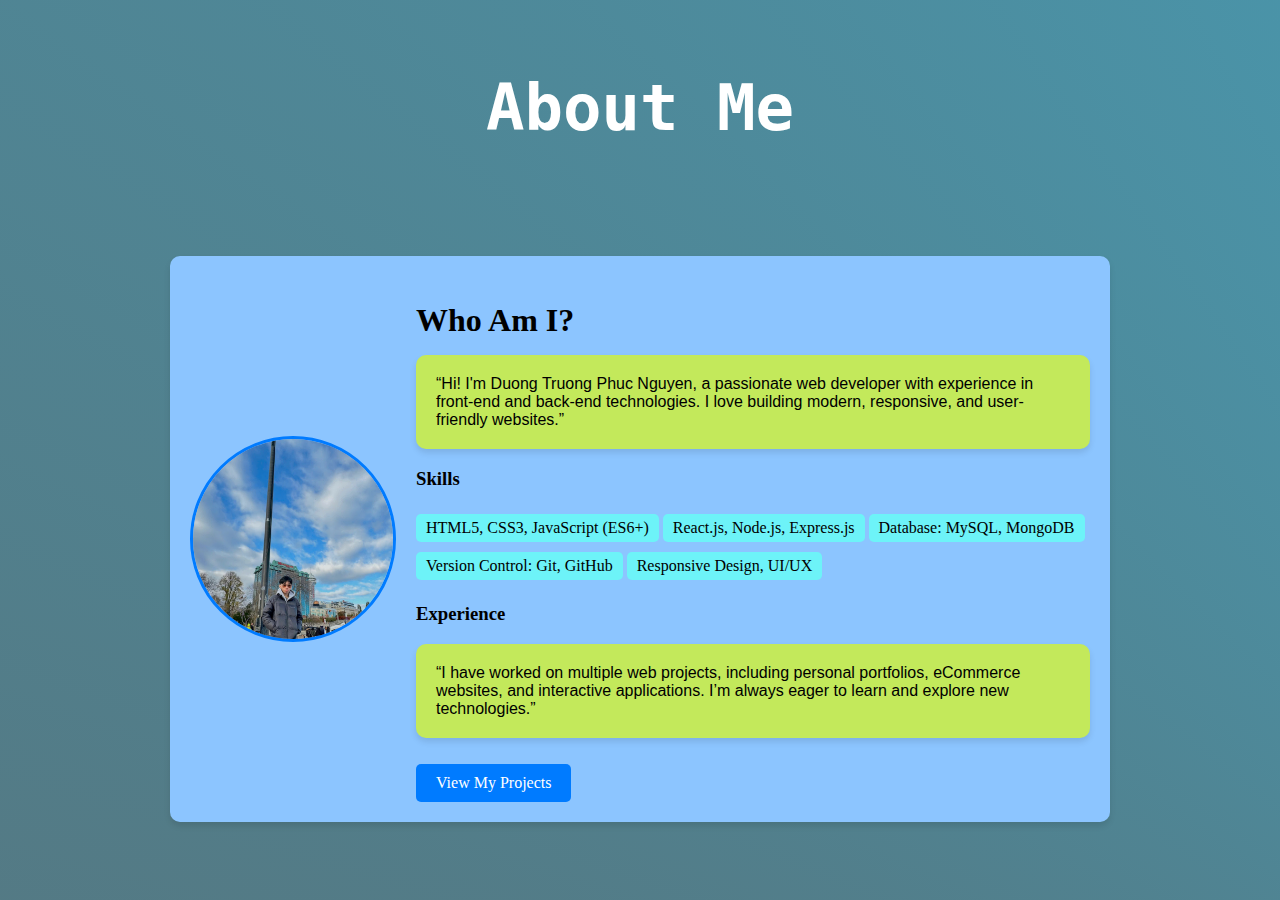
==== about.html @ 8a79f799 "mmm" ====
<!DOCTYPE html>
<html lang="en">

<head>
    <meta charset="UTF-8">
    <meta name="viewport" content="width=device-width, initial-scale=1.0">
    <title>About Me - My Portfolio</title>
    <link rel="stylesheet" href="css/style.css">
</head>

<body>
    <header>
        <h1>About Me</h1>
        <nav>
            <ul>

            </ul>
        </nav>
    </header>

    <main class="about-container">
        <section class="about-content">
            <img src="images/profile.jpg" alt="My Photo" class="profile-pic">
            <div class="about-text">
                <div class="intro">
                    <h2>Who Am I?</h2>
                    <p><q>Hi! I'm Duong Truong Phuc Nguyen, a passionate web developer with experience in
                            front-end
                            and
                            back-end technologies. I love building modern, responsive, and user-friendly websites.</q>
                    </p>
                </div>

                <h3>Skills</h3>
                <ul class="skills-list">
                    <li>HTML5, CSS3, JavaScript (ES6+)</li>
                    <li>React.js, Node.js, Express.js</li>
                    <li>Database: MySQL, MongoDB</li>
                    <li>Version Control: Git, GitHub</li>
                    <li>Responsive Design, UI/UX</li>
                </ul>

                <div class="experience">
                    <h3>Experience</h3>
                    <p><q>I have worked on multiple web projects, including personal portfolios, eCommerce websites, and
                            interactive applications. I’m always eager to learn and explore new technologies.</q></p>
                </div>

                <a href="projects.html" class="btn">View My Projects</a>
            </div>
        </section>
    </main>

</body>

</html>
---- css/style.css ----
@keyframes gradientAnimation {
    0% { background-position: 0% 50%; }
    50% { background-position: 100% 50%; }
    100% { background-position: 0% 50%; }
}

body {
    background: conic-gradient(from 45deg, #0b85ff, #5e5e5e, #3db6d8);
    background-size: 300% 300%;
    animation: gradientAnimation 6s ease infinite;
}

header {
    text-align: center; 
    font-family: "Poppins", sans-serif; 
    font-size: 2rem;
    font-weight: bold; 
    color: #ffffff; 
    padding: 20px 0; 
}


nav ul {
    list-style: none;
    padding: 0;
}

nav ul li {
    display: inline;
    margin: 0 15px;
}

nav ul li a {
    color: white;
    text-decoration: none;
    font-weight: bold;
}

form {
    max-width: 400px;
    margin: auto;
    text-align: left;
}

input, textarea, button {
    width: 100%;
    margin-bottom: 10px;
    padding: 8px;
}

.container {
    display: flex;
    justify-content: space-around;
    align-items: center;
    padding: 2rem;
    gap: 20px;
    background: conic-gradient(from 45deg, #0b85ff, #5e5e5e, #3db6d8);
}

h1{
    text-align: flex;
    display: fixed;
    width: 100%;
    font-family:  monospace;
    text-wrap: nowrap;
    overflow: hidden;
    animation: typing 5s steps(50) infinite;
}

@keyframes typing {
    from{
        width: 0ch;
    }
    to{
        width: 100ch;
    }
}

@keyframes backgroundChange {
    0% {
        background-color: #7e7e7e; 
    }
    50% {
        background-color: #00ff00; 
    }
    100% {
        background-color: #7e7e7e;
    }
}
@media screen and (max-width: 768px) {
    .container {
        flex-direction: column;
        align-items: stretch;
    }

    .section {
        width: 100%;
        margin-bottom: 20px;
    }

    .about-container {
        flex-direction: column;
        padding: 2rem;
    }

    .about-content {
        flex-direction: column;
        align-items: center;
    }

    .profile-pic {
        margin-bottom: 20px;
    }

    nav ul li {
        display: block;
        margin: 10px 0;
    }
}
.section:hover {
    transform: translateY(-20px);
    box-shadow: 0px 8px 12px rgba(0, 0, 0, 0.2);
}
.section {
    cursor: pointer;
    transition: all 1s ease;
    background: white;
    padding: 20px;
    border-radius: 10px;
    box-shadow: 0px 4px 6px rgba(0, 0, 0, 0.1);
    width: 33% 33% 33%;
    min-width: 250px;
    display: inline-block;
    margin: auto;
    animation: backgroundChange 20s ease infinite; 
}

.btn {
    display: inline-block;
    margin-top: 10px;
    padding: 10px 20px;
    background: #007BFF;
    color: white;
    text-decoration: none;
    border-radius: 5px;
}

li:hover::after{
    width: 100%;

}
.about-content {
    display: flex;
    align-items: center;
    max-width: 900px;
    background: linear-gradient(270deg, #8cc5ff, #8cc5ff, #8cc5ff);
    padding: 20px;
    border-radius: 10px;
    box-shadow: 0px 4px 6px rgba(0, 0, 0, 0.1);
    animation: aboutBackgroundChange 8s ease infinite;
}

@keyframes aboutBackgroundChange {
    0% {
        background-color: #273325; 
    }
    50% {
        background-color: #fda085; 
    }
    100% {
        background-color: #1e700e; 
    }
}

.about-container {
    display: flex;
    justify-content: center;
    align-items: center;
    padding: 3rem;
    background-color: transparent;
}

.profile-pic {
    width: 200px;
    height: 200px;
    border-radius: 50%;
    margin-right: 20px;
    object-fit: cover;
}

.about-text {
    flex: 1;
    text-align: left;
}

.skills-list {
    list-style: none;
    padding: 0;
}

.skills-list li {
    background: #6df3f8;
    color: rgb(0, 0, 0);
    padding: 5px 10px;
    margin: 5px 0;
    display: inline-block;
    border-radius: 5px;
}

.profile-pic {
    width: 200px;
    height: 200px;
    border-radius: 50%;
    object-fit: cover;
    border: 3px solid #007BFF;
}

h2{
    font-size: 2rem;
    margin-bottom: 10px;
}

div.intro p, div.experience p{
    font-family: 'Trebuchet MS', 'Lucida Sans Unicode', 'Lucida Grande', 'Lucida Sans', Arial, sans-serif;
    background: #c3e95b;
    padding: 20px;
    border-radius: 10px;
    box-shadow: 0px 4px 6px rgba(0, 0, 0, 0.1);
}

.project-showcase{
    display: flex;
    justify-content: space-around;
    align-items: center;
    gap: 20px;
    padding: 2rem;
    font-family: 'Franklin Gothic Medium', 'Arial Narrow', Arial, sans-serif;
}

.projects-list{
    list-style-type: none;
    margin: auto;
    padding: 0;
    display: flex;
    flex-wrap: wrap;
    justify-content: center;
    gap: 20px;
    flex-wrap: wrap;
    justify-content: center;
    gap: 20px;
}

.projects-list li{
    background: #ffffff6e;
    padding: 10px;
    border-radius: 10px;
    box-shadow: 0px 4px 6px rgba(0, 0, 0, 0.1);
    width: 300px;
    cursor: pointer;
    transition: all 0.3s ease;
}

.projects-list li:hover {
    transform: translateY(-20px);
    box-shadow: 0px 8px 12px rgba(0, 0, 0, 0.2);
}

.follow-me{
    font-weight: bolder;
    font-family: 'Trebuchet MS', 'Lucida Sans Unicode', 'Lucida Grande', 'Lucida Sans', Arial, sans-serif;
    display: flex;
    justify-content: center;
    align-items: center;
    gap: 20px;
    padding: 2rem;
    font-family: 'Franklin Gothic Medium', 'Arial Narrow', Arial, sans-serif;
}

.social-links{
    list-style-type: none;
    margin: auto;
    padding: 0;
    display: flex;
    gap: 20px;
    justify-content: center;
}

.social-links li {
    margin: 0 10px;
}

.social-links li a {
    display: inline-block;
    width: 40px;
    height: 40px;
    background: transparent;
    color: white;
    text-align: center;
    line-height: 40px;
    border-radius: 50%;
    transition: 0.3s ease;
    font-family: 'Segoe UI', Tahoma, Geneva, Verdana, sans-serif;
    text-decoration: none;
    font-size: auto;
}

.social-links li a:hover {
    background: #535353;
}

.project1 {
    padding: 20px;
    border-radius: 10px;
    box-shadow: 0px 4px 6px rgba(0, 0, 0, 0.1);
    transition: all 0.3s ease;
}

.project1:hover {
    transform: translateY(-10px);
    box-shadow: 0px 8px 12px rgba(0, 0, 0, 0.2);
    background: rgb(245, 245, 86);
}

.project2:hover{
    transform: translateY(-10px);
    box-shadow: 0px 8px 12px rgba(0, 0, 0, 0.2);
    background: rgb(105, 105, 240);
}

.project3:hover{
    transform: translateY(-10px);
    box-shadow: 0px 8px 12px rgba(0, 0, 0, 0.2);
    background: rgb(255, 105, 105);
}

.project4:hover{
    transform: translateY(-10px);
    box-shadow: 0px 8px 12px rgba(0, 0, 0, 0.2);
    background: rgb(105, 255, 105);
}

.project5:hover{
    transform: translateY(-10px);
    box-shadow: 0px 8px 12px rgba(0, 0, 0, 0.2);
    background: rgb(245, 92, 250);
}

.myname{
    text-align: center;
    font-weight: 300;
    padding-bottom: 20px;
    color:rgb(255, 227, 227);
    cursor: pointer;
    box-shadow: 0px 4px 6px rgba(0, 0, 0, 0.1);
    border-radius: 10px;
    transition: all 0.3s ease;  
    text-decoration: none;
    font-size: 2rem;
    font-weight: bold;
    background: transparent;
    padding: 10px 20px;
    border-radius: 5px;
    text-align: center;
    display: flex;
    justify-content: center;
    align-items: center;
    font-family: 'Segoe UI', Tahoma, Geneva, Verdana, sans-serif;
}

.myname:hover{
    color:rgb(255, 227, 227);
    transform: translateY(-10px);
    box-shadow: 0px 8px 12px rgba(0, 0, 0, 0.2);
    background: #007BFF;
}

.myname::after{
    position: absolute;
    bottom: 0;
    left: 0;
    width: 100%;
    height: 0;
}

button:hover::after{
    height: 100%;
}
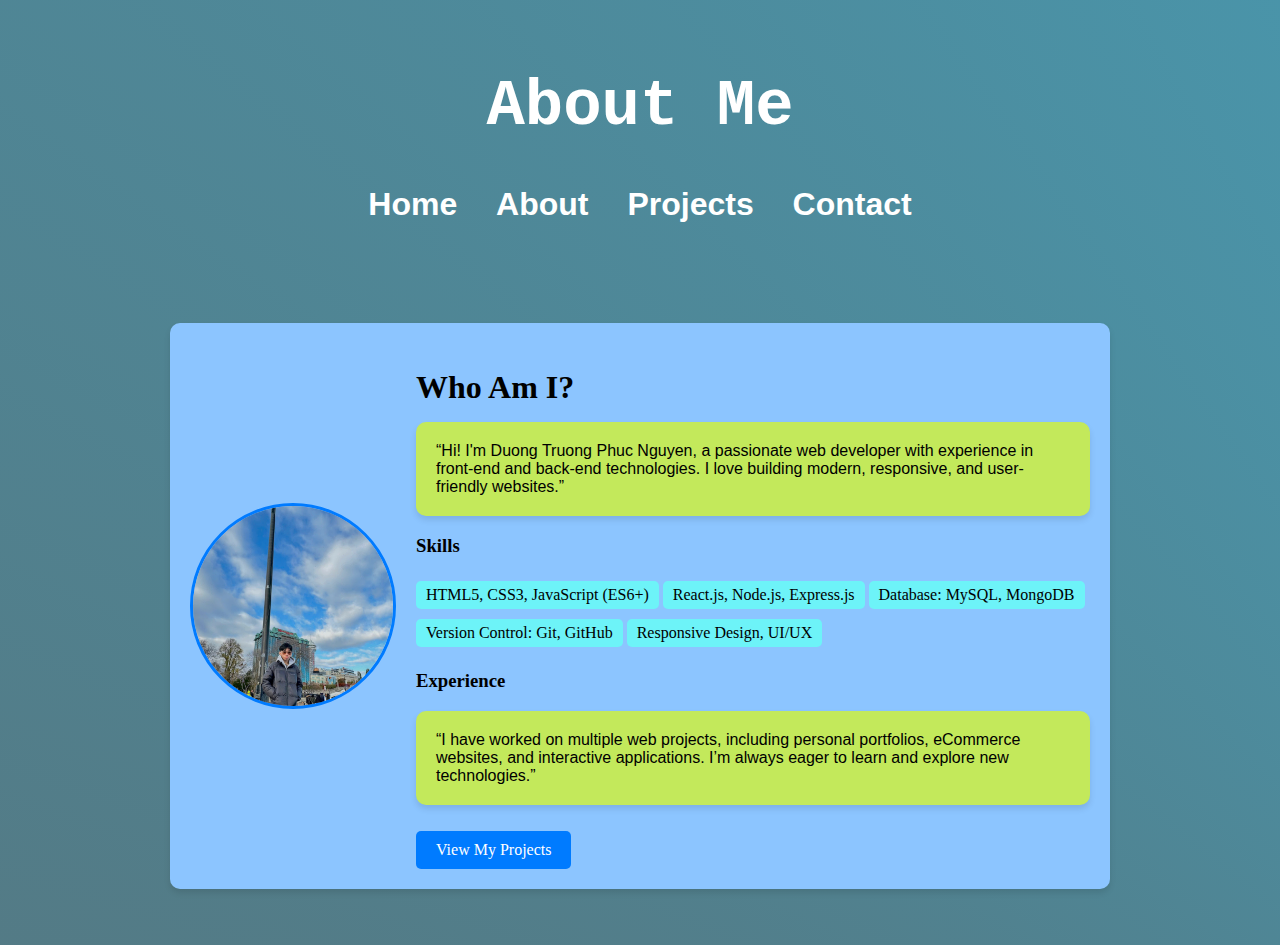
==== commit 17785af9: "mmm" ====
--- a/about.html
+++ b/about.html
@@ -13,7 +13,10 @@
         <h1>About Me</h1>
         <nav>
             <ul>
-
+                <li><a href="index.html">Home</a></li>
+                <li><a href="about.html" class="active">About</a></li>
+                <li><a href="projects.html">Projects</a></li>
+                <li><a href="contact.html">Contact</a></li>
             </ul>
         </nav>
     </header>
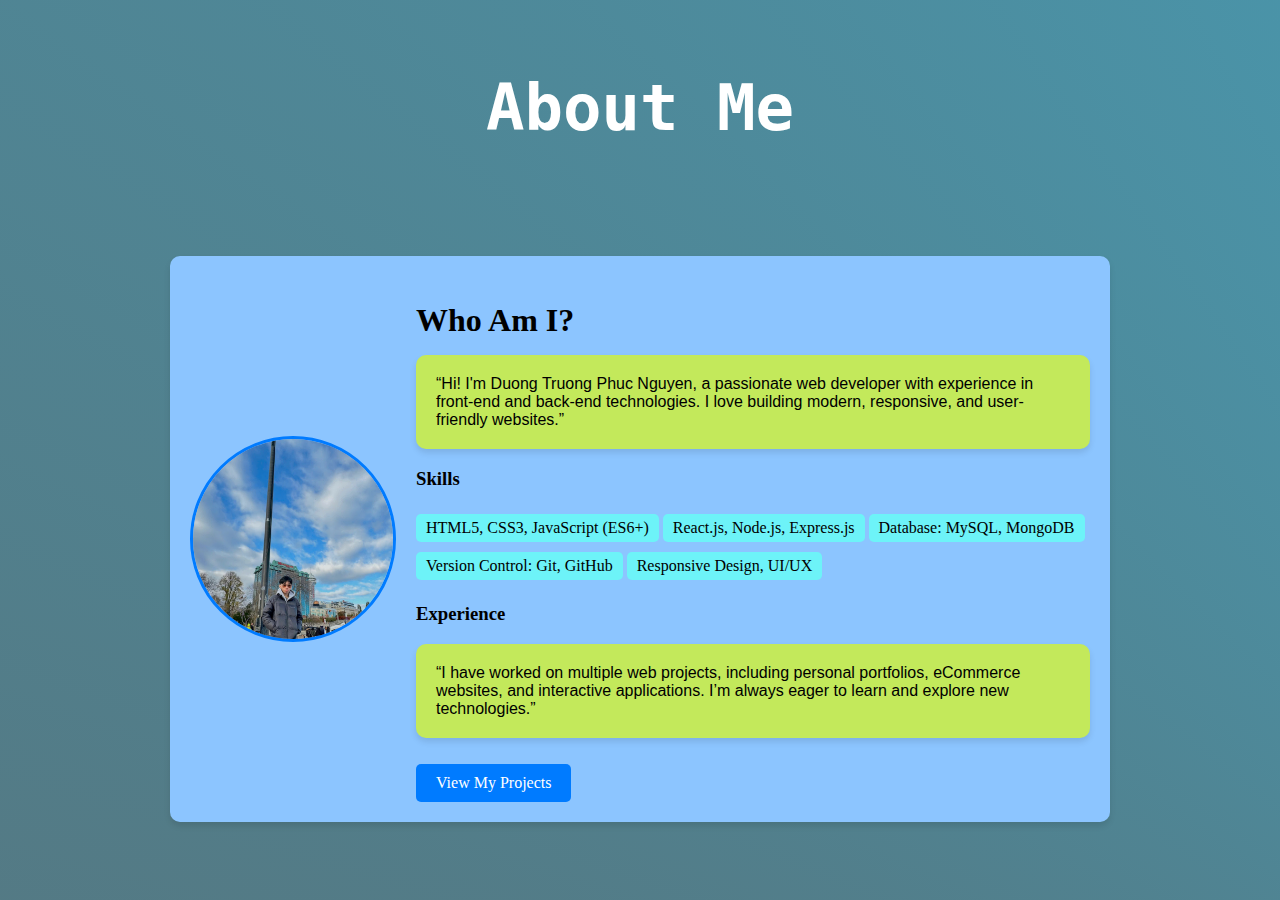
==== commit 8fdd9ed5: "mmm" ====
--- a/about.html
+++ b/about.html
@@ -13,10 +13,7 @@
         <h1>About Me</h1>
         <nav>
             <ul>
-                <li><a href="index.html">Home</a></li>
-                <li><a href="about.html" class="active">About</a></li>
-                <li><a href="projects.html">Projects</a></li>
-                <li><a href="contact.html">Contact</a></li>
+
             </ul>
         </nav>
     </header>
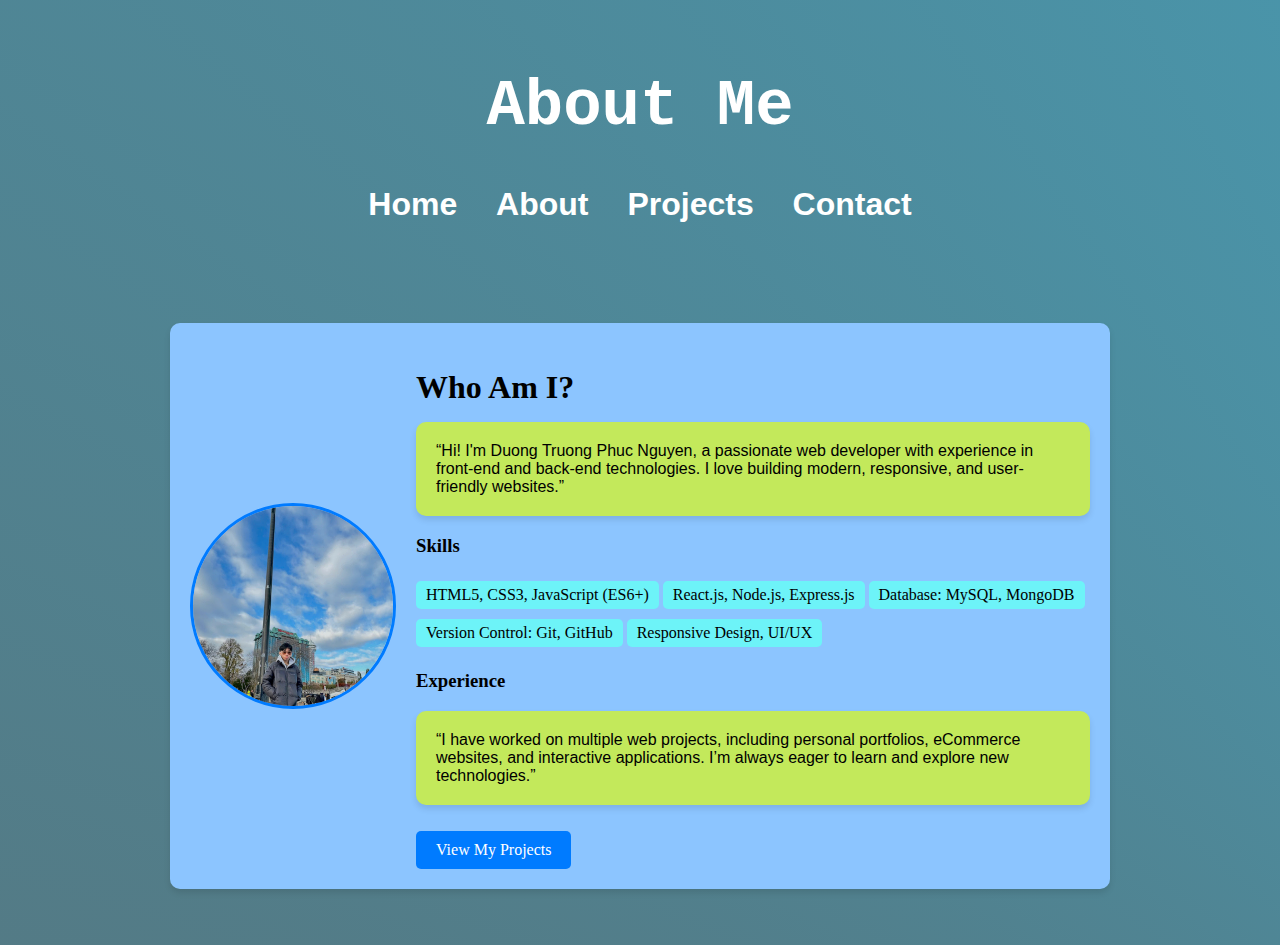
==== commit 5c1b9869: "mmm" ====
--- a/about.html
+++ b/about.html
@@ -13,7 +13,10 @@
         <h1>About Me</h1>
         <nav>
             <ul>
-
+                <li><a href="index.html">Home</a></li>
+                <li><a href="about.html" class="active">About</a></li>
+                <li><a href="projects.html">Projects</a></li>
+                <li><a href="contact.html">Contact</a></li>
             </ul>
         </nav>
     </header>
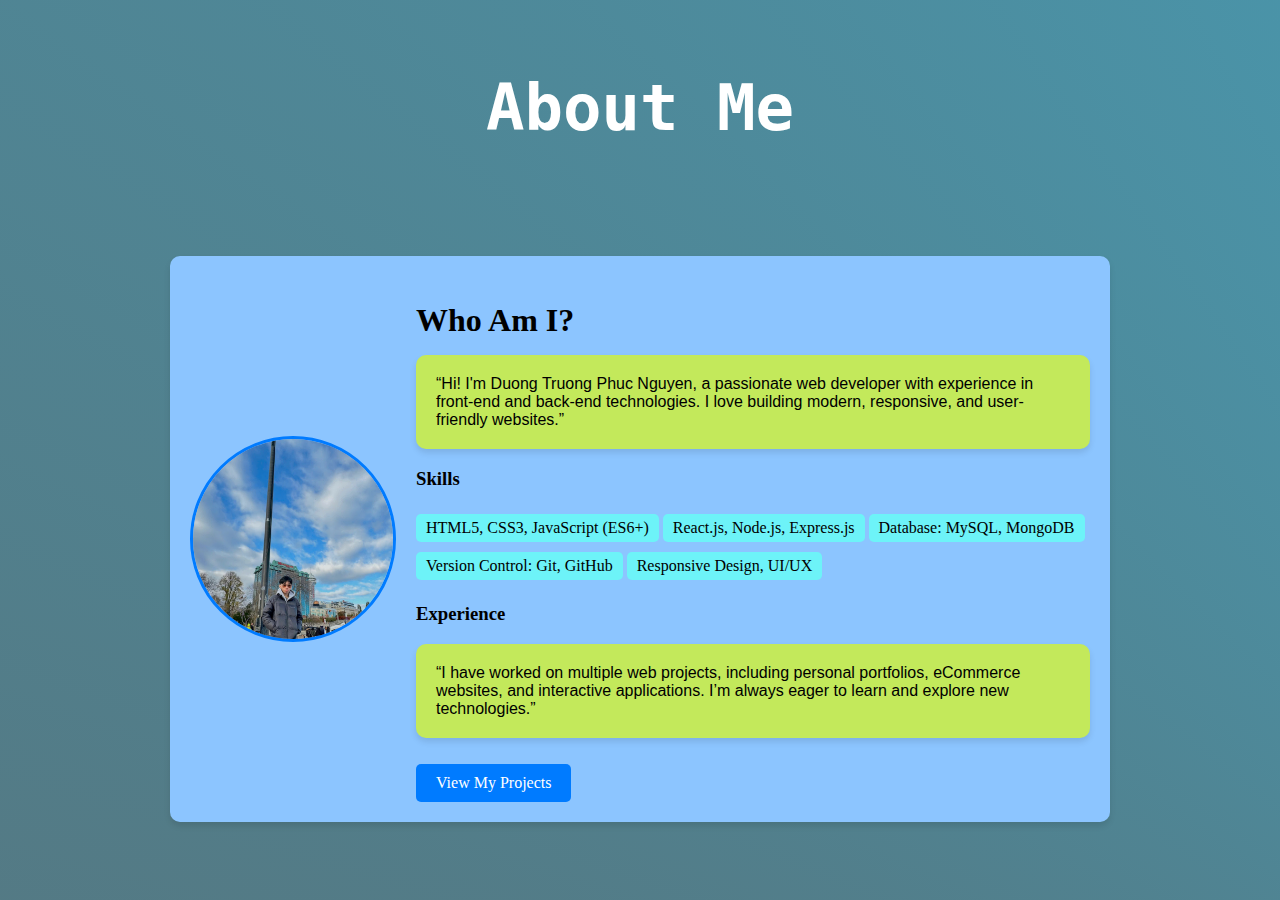
==== commit d833ab21: "mmm" ====
--- a/about.html
+++ b/about.html
@@ -13,10 +13,7 @@
         <h1>About Me</h1>
         <nav>
             <ul>
-                <li><a href="index.html">Home</a></li>
-                <li><a href="about.html" class="active">About</a></li>
-                <li><a href="projects.html">Projects</a></li>
-                <li><a href="contact.html">Contact</a></li>
+
             </ul>
         </nav>
     </header>
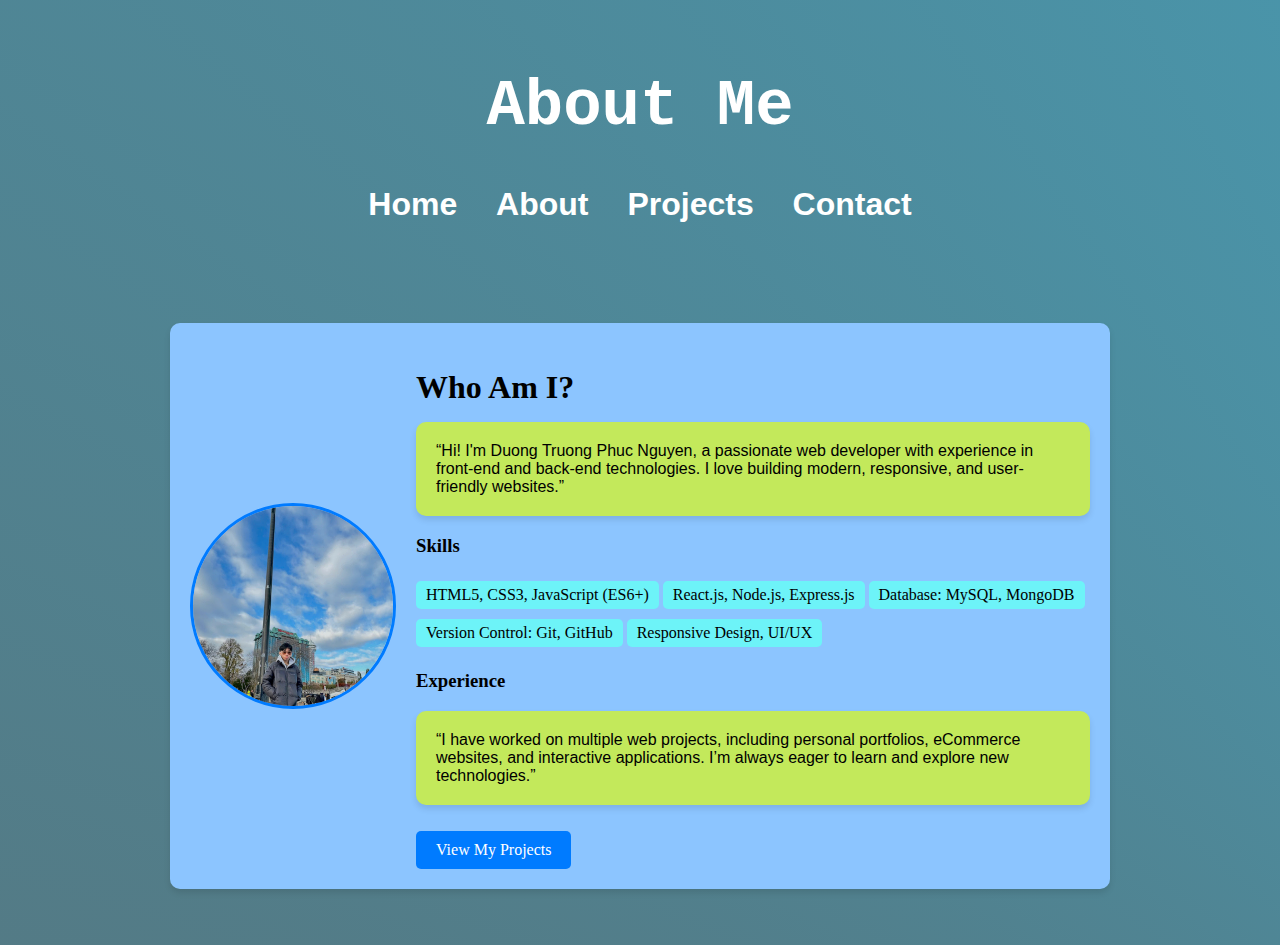
==== commit e1906a69: "mmm" ====
--- a/about.html
+++ b/about.html
@@ -13,7 +13,10 @@
         <h1>About Me</h1>
         <nav>
             <ul>
-
+                <li><a href="index.html">Home</a></li>
+                <li><a href="about.html" class="active">About</a></li>
+                <li><a href="projects.html">Projects</a></li>
+                <li><a href="contact.html">Contact</a></li>
             </ul>
         </nav>
     </header>
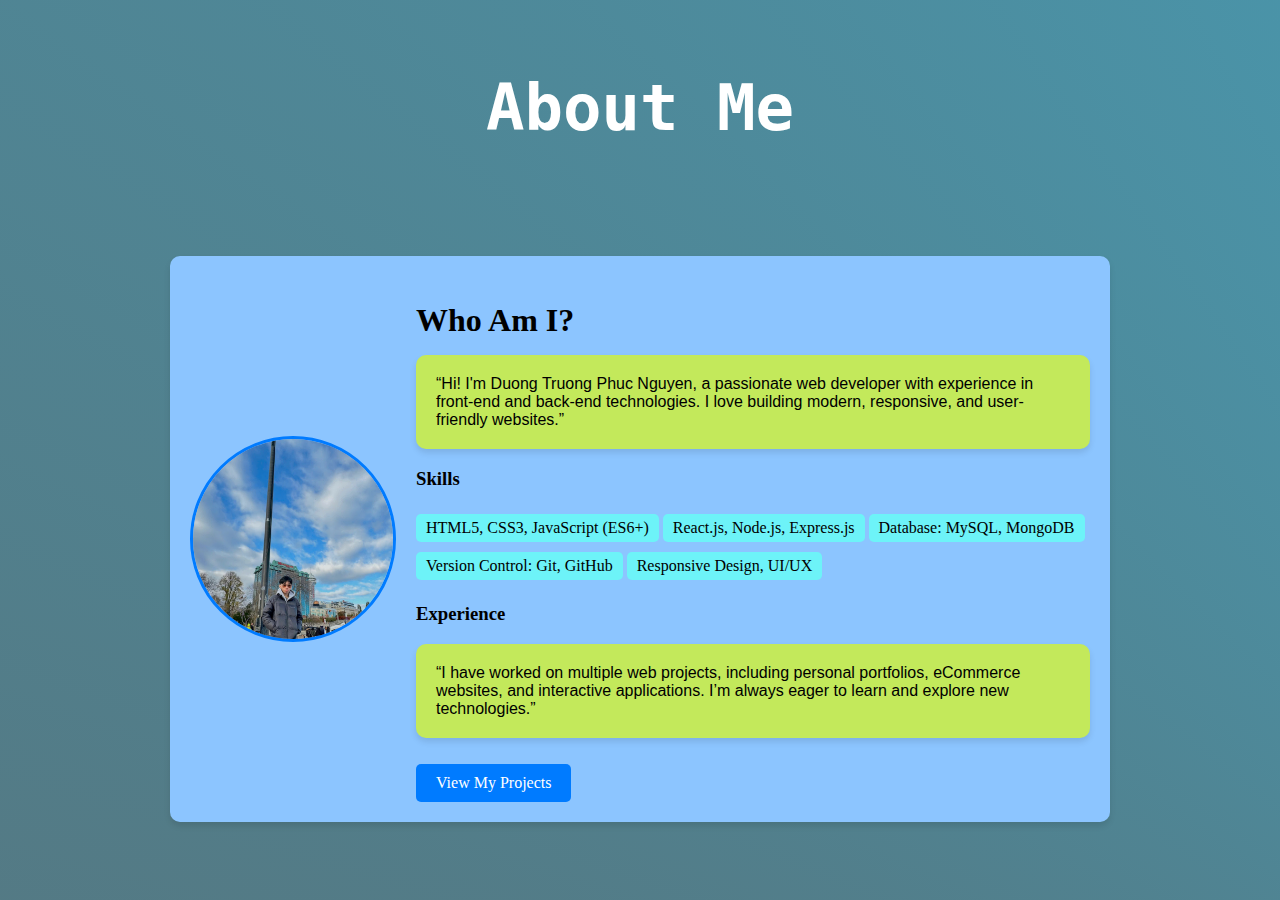
==== commit 3e0d24a4: "mmm" ====
--- a/about.html
+++ b/about.html
@@ -13,10 +13,7 @@
         <h1>About Me</h1>
         <nav>
             <ul>
-                <li><a href="index.html">Home</a></li>
-                <li><a href="about.html" class="active">About</a></li>
-                <li><a href="projects.html">Projects</a></li>
-                <li><a href="contact.html">Contact</a></li>
+
             </ul>
         </nav>
     </header>
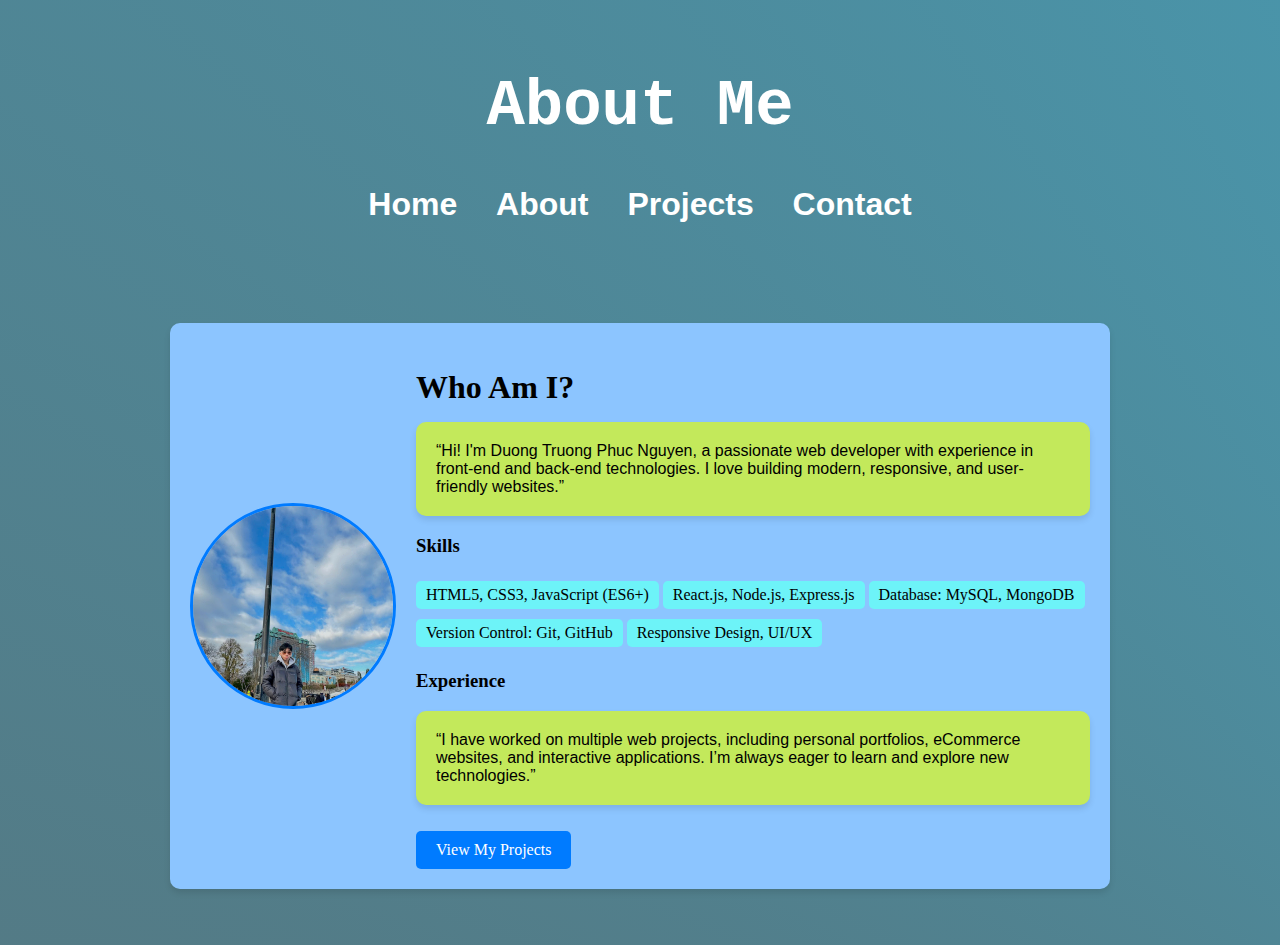
==== commit 1d7b43ec: "mmm" ====
--- a/about.html
+++ b/about.html
@@ -13,7 +13,10 @@
         <h1>About Me</h1>
         <nav>
             <ul>
-
+                <li><a href="index.html">Home</a></li>
+                <li><a href="about.html" class="active">About</a></li>
+                <li><a href="projects.html">Projects</a></li>
+                <li><a href="contact.html">Contact</a></li>
             </ul>
         </nav>
     </header>
